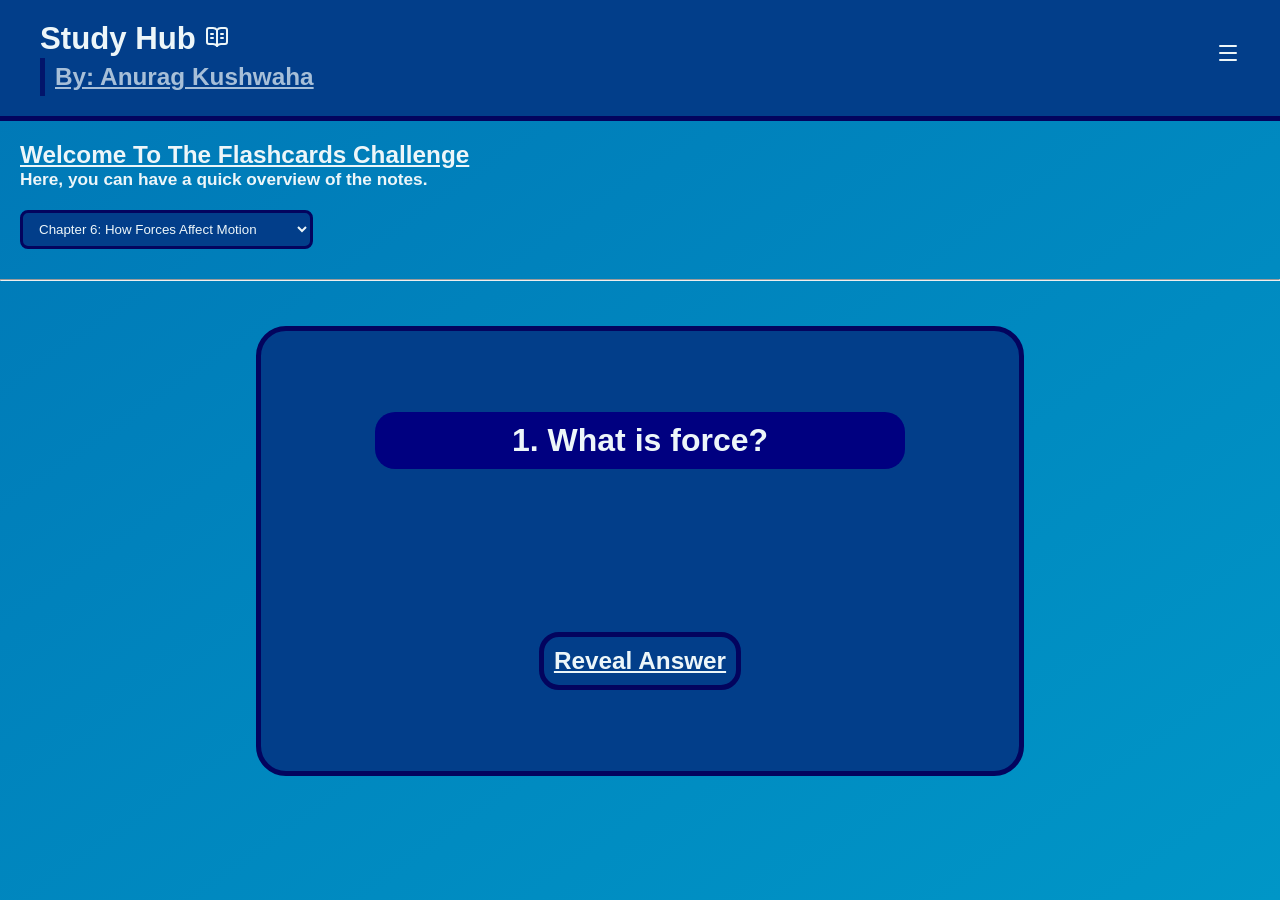
==== Pages/flashcards.html @ 8774e472 "Upload Science Study Hub" ====
<!doctype html>
<html lang="en">

<head>
  <meta charset="UTF-8" />
  <meta name="viewport" content="width=device-width, initial-scale=1.0" />
  <title>Flashcards</title>
  <link rel="stylesheet" href="../Styling/style.css"/>
  <link rel="stylesheet" href="../Styling/media.css"/>
</head>

<body id="flashcardsBody">

  <nav>
    <div>
      <h1>Study Hub <svg xmlns="http://www.w3.org/2000/svg" width="24" height="24" viewBox="0 0 24 24" fill="none"
          stroke="currentColor" stroke-width="2" stroke-linecap="round" stroke-linejoin="round"
          class="lucide lucide-book-open-text preview-icon">
          <path d="M12 5v16" />
          <path d="M16 13h2" />
          <path d="M16 9h2" />
          <path
            d="M20.001 19A2 2 0 0022 17V5a2 2 0 00-1.999-2L16 3.002A5 5 0 0012 5a5 5 0 00-4-2H4a2 2 0 00-2 2v12a2 2 0 001.999 2H8a5 5 0 014 2 5 5 0 014-2z" />
          <path d="M6 13h2" />
          <path d="M6 9h2" />
        </svg></h1>
      <h3>By: Anurag Kushwaha</h3>
    </div>

    <div>
      <svg xmlns="http://www.w3.org/2000/svg" width="24" height="24" viewBox="0 0 24 24" fill="none"
        stroke="currentColor" stroke-width="2" stroke-linecap="round" stroke-linejoin="round"
        class="lucide lucide-menu preview-icon">
        <path d="M4 5h16" />
        <path d="M4 12h16" />
        <path d="M4 19h16" />
      </svg>
    </div>
  </nav>

  <section id="welcomeSection">
    <h3>Welcome To The Flashcards Challenge</h3>
    <h5>Here, you can have a quick overview of the notes.</h5>
    <select id="chapterSelect" aria-label="Select a chapter">
      <option value="chapter6">Chapter 6: How Forces Affect Motion</option>
      <option value="chapter8">Chapter 8: Journey Inside An Atom</option>
      <option value="chapter9">Chapter 9: Atomic Foundations Of Matter</option>
    </select>
  </section>

  <hr />



  <section id="flashcardsSection">
    <div id="flashcardContainer">
      <div id="flashcardDisplay"></div>
      <div id="answerButton">
        <h3 id="answerButtonText">Reveal Answer</h3>
      </div>
    </div>
  </section>

  <script src="../Script/script.js"></script>
</body>
</html>
---- Styling/style.css ----
:root {
    --bg: #0096c7;
    --bg-dark: #0077b6;
    --cards: #023e8a;
    --border: #03045e;
    --accent: aqua;
    --text: #edf6f9;
}


* {
    margin: 0;
    padding: 0;
    box-sizing: border-box;
    cursor: default;
    color: var(--text);
    user-select: none;
}

html {
    overflow-y: scroll;
    scroll-behavior: smooth;
}

body {
    background: linear-gradient(to bottom right, var(--bg-dark), var(--bg));
    min-height: 100vh;
    width: 100vw;
    font-family: 'Poppins', Arial, Helvetica, sans-serif;
    font-weight: 600;
    font-size: 1.3rem;
}

nav {
    background-color: var(--cards);
    display: flex;
    height: fit-content;
    width: 100vw;
    padding: 20px 40px;
    line-height: 38px;
    align-items: center;
    justify-content: space-between;
    border-bottom: solid 5px var(--border);

    h3 {
        padding-left: 10px;
        opacity: 0.7;
        border-left: solid 5px var(--border);
    }
}

h3 {
    text-decoration: underline;
}

#welcomeSection {
    padding: 20px;

    h5 {
        margin-bottom: 20px;
    }

    #chapterSelect {
        width: fit-content;
        max-width: 90vw;
        padding: 8px 12px;
        margin-bottom: 10px;
        color: var(--text);
        background-color: var(--cards);
        border: solid 3px var(--border);
        border-radius: 8px;
        cursor: pointer;
    }

    ul li {
        list-style: none;
        width: fit-content;
        padding: 5px;
        margin: 5px;
        background-color: var(--cards);
        border: solid 5px var(--border);
        border-radius: 20px;

        a {
            text-decoration: none;
        }
    }
}

#quickStats>h3{
    padding: 10px 20px;
}

#quickStats #cards {
    display: flex;
    flex-wrap: wrap;
    align-items: center;
    justify-content: space-around;

    div {
        flex-grow: 1;
        padding: 15px;
        margin: 20px;
        height: fit-content;
        width: 200px;
        background-color: var(--cards);
        border: solid 5px var(--border);
        border-radius: 20px;
    }
}

#practices>h3 {
    padding: 10px 20px;
}

#practices>div {
    display: flex;
    flex-wrap: wrap;
    align-items: center;
    justify-content: space-around;

    div {
        flex-grow: 1;
        padding: 15px;
        margin: 20px;
        height: fit-content;
        width: 200px;
        background-color: var(--cards);
        border: solid 5px var(--border);
        border-radius: 20px;

        a {
            display: flex;
            align-items: center;

            svg {
                scale: 1.2;
                margin-right: 10px;
            }
        }
    }
}










/* Notes Page  */



.notesSection {
    width: 95vw;
    background-color: var(--cards);
    border: solid 5px var(--border);
    border-radius: 20px;
    padding: 30px;
    margin: 40px;
    font-size: 0.8rem;
    line-height: 1.7;
    color: var(--text);

    h2 {
        font-size: 1.2rem;
        color: var(--accent);
    }

    h5 {
        font-size: 0.9rem;
        font-weight: 700;
        color: var(--accent);
        margin: 18px 0 8px;
    }

    h6 {
        font-size: 0.8rem;
        font-weight: 700;
        margin: 12px 0 6px;
    }

    p, li {
        font-size: 0.8rem;
        line-height: 1.6;
    }

    ul, ol {
        padding-left: 20px;
        margin: 6px 0 12px;
    }

    li {
        margin-bottom: 4px;
    }
}











/* Flashcards Page */


#flashcardsSection {
    display: flex;
    align-items: center;
    justify-content: center;
    min-height: 60vh;
    height: fit-content;
}

#flashcardContainer {
    display: flex;
    align-items: center;
    justify-content: center;
    flex-wrap: wrap;
    height: 50vh;
    width: 60vw;
    background-color: var(--cards);
    border: solid 5px var(--border);
    border-radius: 30px;

    
    #flashcardDisplay {
        text-align: center;
        height: fit-content;
        width: 70%;
        background-color: navy;
        color: var(--text);
        font-size: 2rem;
        padding: 10px;
        border-radius: 20px;
    }

    #answerButton {
        display: flex;
        height: fit-content;
        width: 100%;
        align-items: center;
        justify-content: center;

        #answerButtonText {
            padding: 10px;
            border: solid 5px var(--border);
            border-radius: 20px;
        }
    }
}
---- Styling/media.css ----
@media (max-width: 580px) {
    body {
        font-size: 0.8rem;
    }

    nav {
        line-height: 25px;
        padding: 10px 20px;
    }

    nav h3 {
        font-size: 0.75rem;
    }

    #quickStats #cards div {
        min-width: 150px;
    }

    #practices {
        min-width: 120px;
    }

    .notesSection {
        width: 100vw;
        margin: 20px 0;
    }

    #welcomeSection {
        padding: 16px;
    }

    #welcomeSection #chapterSelect {
        width: 100%;
        font-size: 0.85rem;
    }

    #flashcardsSection {
        min-height: 55vh;
        padding: 10px;
    }

    #flashcardContainer {
        width: 100%;
        height: 55vh;
        border-radius: 16px;
    }

    #flashcardContainer #flashcardDisplay {
        width: 90%;
        max-height: 70%;
        overflow-y: auto;
        font-size: 1.15rem;
        line-height: 1.5;
        padding: 12px;
        border-radius: 12px;
    }

    #flashcardContainer #answerButton {
        width: 90%;
    }

    #flashcardContainer #answerButtonText {
        width: 100%;
        text-align: center;
        padding: 12px;
        border-radius: 12px;
    }
}
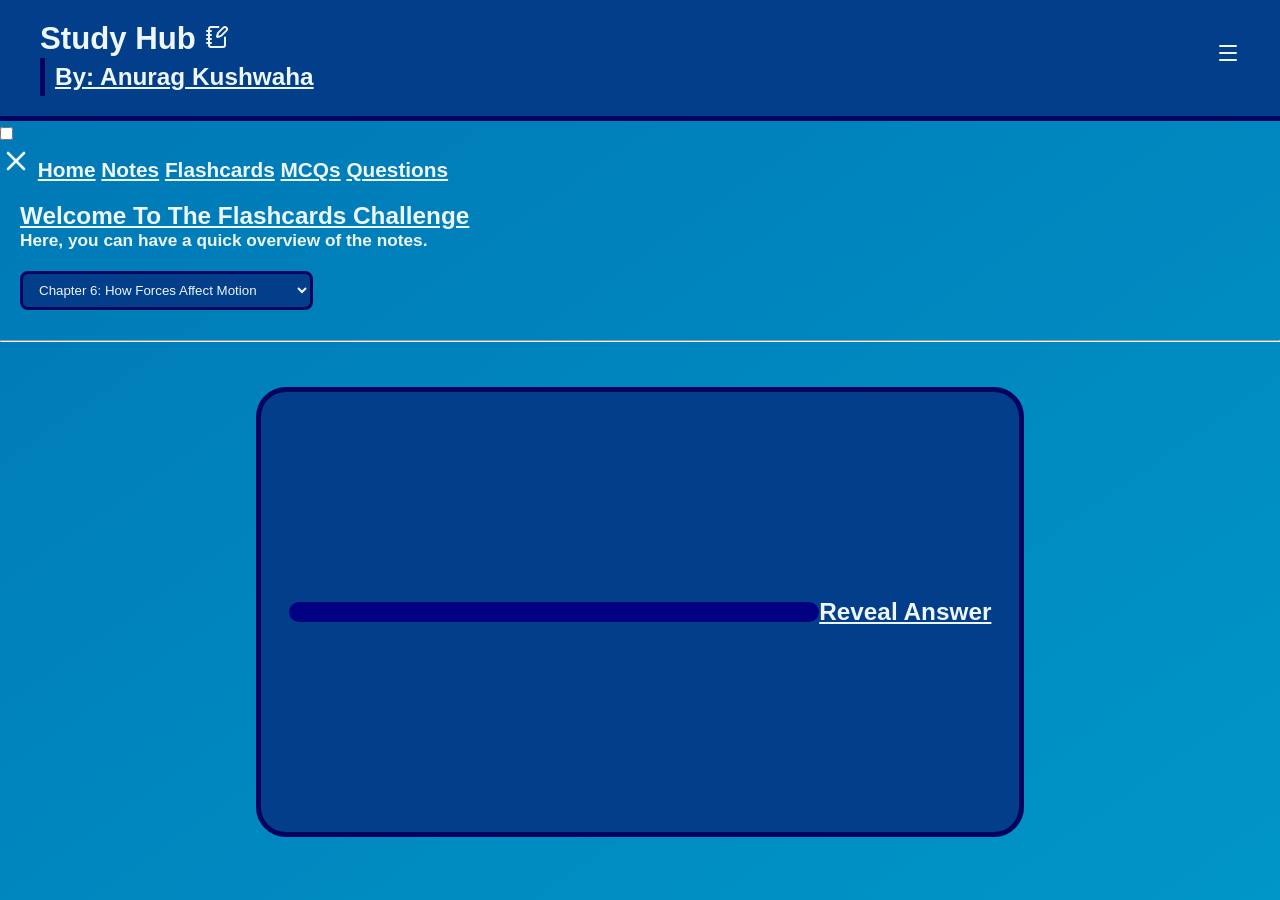
==== commit 75b9a615: "Add files via upload" ====
--- a/Pages/flashcards.html
+++ b/Pages/flashcards.html
@@ -7,27 +7,19 @@
   <title>Flashcards</title>
   <link rel="stylesheet" href="../Styling/style.css"/>
   <link rel="stylesheet" href="../Styling/media.css"/>
+  <link rel="stylesheet" href="../Styling/animation.css"/>
 </head>
 
 <body id="flashcardsBody">
 
   <nav>
     <div>
-      <h1>Study Hub <svg xmlns="http://www.w3.org/2000/svg" width="24" height="24" viewBox="0 0 24 24" fill="none"
-          stroke="currentColor" stroke-width="2" stroke-linecap="round" stroke-linejoin="round"
-          class="lucide lucide-book-open-text preview-icon">
-          <path d="M12 5v16" />
-          <path d="M16 13h2" />
-          <path d="M16 9h2" />
-          <path
-            d="M20.001 19A2 2 0 0022 17V5a2 2 0 00-1.999-2L16 3.002A5 5 0 0012 5a5 5 0 00-4-2H4a2 2 0 00-2 2v12a2 2 0 001.999 2H8a5 5 0 014 2 5 5 0 014-2z" />
-          <path d="M6 13h2" />
-          <path d="M6 9h2" />
-        </svg></h1>
+      <h1>Study Hub <svg xmlns="http://www.w3.org/2000/svg" width="24" height="24" viewBox="0 0 24 24" fill="none" stroke="currentColor" stroke-width="2" stroke-linecap="round" stroke-linejoin="round" class="lucide lucide-notebook-pen preview-icon"><path d="M13.4 2H6a2 2 0 0 0-2 2v16a2 2 0 0 0 2 2h12a2 2 0 0 0 2-2v-7.4"/><path d="M2 6h4"/><path d="M2 10h4"/><path d="M2 14h4"/><path d="M2 18h4"/><path d="M21.378 5.626a1 1 0 1 0-3.004-3.004l-5.01 5.012a2 2 0 0 0-.506.854l-.837 2.87a.5.5 0 0 0 .62.62l2.87-.837a2 2 0 0 0 .854-.506z"/></svg></h1>
       <h3>By: Anurag Kushwaha</h3>
     </div>
 
     <div>
+      <label for="sidebarActive" id="sidebarOpen">
       <svg xmlns="http://www.w3.org/2000/svg" width="24" height="24" viewBox="0 0 24 24" fill="none"
         stroke="currentColor" stroke-width="2" stroke-linecap="round" stroke-linejoin="round"
         class="lucide lucide-menu preview-icon">
@@ -35,8 +27,25 @@
         <path d="M4 12h16" />
         <path d="M4 19h16" />
       </svg>
+      </label>
     </div>
   </nav>
+
+  <input type="checkbox" id="sidebarActive">
+
+  <label for="sidebarActive" id="overlay"></label>
+
+  <div id="sidebar">
+    <label for="sidebarActive" id="sidebarClose">
+      <svg xmlns="http://www.w3.org/2000/svg" width="32" height="32" viewBox="0 0 24 24" fill="none" stroke="currentColor" stroke-width="2" stroke-linecap="round" stroke-linejoin="round" class="lucide lucide-x preview-icon"><path d="M18 6 6 18"/><path d="m6 6 12 12"/></svg>
+    </label>
+
+    <a href="../index.html">Home</a>
+    <a href="notes.html">Notes</a>
+    <a href="flashcards.html">Flashcards</a>
+    <a href="MCQs.html">MCQs</a>
+    <a href="questions.html">Questions</a>
+  </div>
 
   <section id="welcomeSection">
     <h3>Welcome To The Flashcards Challenge</h3>
@@ -55,12 +64,12 @@
   <section id="flashcardsSection">
     <div id="flashcardContainer">
       <div id="flashcardDisplay"></div>
-      <div id="answerButton">
-        <h3 id="answerButtonText">Reveal Answer</h3>
+      <div id="answerButtonArea">
+        <h3 id="answerButton">Reveal Answer</h3>
       </div>
     </div>
   </section>
 
-  <script src="../Script/script.js"></script>
+  <script src="../Script/flashcard.js"></script>
 </body>
 </html>
--- a/Styling/animation.css
+++ b/Styling/animation.css
@@ -0,0 +1,99 @@
+@keyframes loadingAnimation {
+    from {
+        transform: translateY(20px);
+        opacity: 0;
+    }
+    to {
+        transform: translateY(0);
+        opacity: 1;
+    }
+}
+
+@keyframes navbarAnimation {
+    0% {
+        transform: translateY(-80%);
+        opacity: 0;
+    }
+    20% {
+        transform: translateY(-80%);
+        opacity: 0;
+    }
+}
+
+@keyframes navbarTextAnimation {
+    0% {
+        transform: translateX(-200%);
+        opacity: 0;
+    }
+    40% {
+        transform: translateX(-200%);
+        opacity: 0.5;
+    }
+    80% {
+        rotate: 0deg;
+    }
+    85% {
+        rotate: 3deg;
+        transform: skew(-10deg);
+        scale: 0.9;
+        filter: drop-shadow(0 0 0px var(--primary));
+    }
+    90% {
+        transform: translateX(40px);
+        opacity: 1;
+        transform: skew(-10deg);
+        scale: 0.9;
+        filter: drop-shadow(0 0 10px var(--accent));
+    }
+    95% {
+        rotate: 3deg;
+        filter: drop-shadow(0 0 10px var(--accent));
+    }
+}
+
+@keyframes FadeInAnimation {
+    from {
+        opacity: 0;
+    }
+    to {
+        opacity: 1;
+    }
+}
+
+
+
+div:not(nav>div), footer, select {
+    animation: loadingAnimation 2s ease-in both;
+}
+
+nav {
+    animation: navbarAnimation 2s ease-in-out both;
+}
+
+nav>div:not(:nth-child(2)) {
+    animation: navbarTextAnimation 3s ease both;
+}
+
+h1, h2, h3, h4, h5, h6, p, span, a, button, li, hr {
+    animation: FadeInAnimation 2s ease-in both;
+}
+
+#quickStats #cardsContainer>div:hover {
+    transition: 0.3s scale;
+    scale: 1.05;
+}
+
+#flashcardContainer {
+    transform-style: preserve-3d;
+    transition: transform 0.6s ease;
+}
+
+#flashcardContainer.flipped {
+    transform: rotateY(180deg);
+}
+
+#sidebar {
+    animation: none;
+    transition: all 0.5s ease-out;
+}
+
